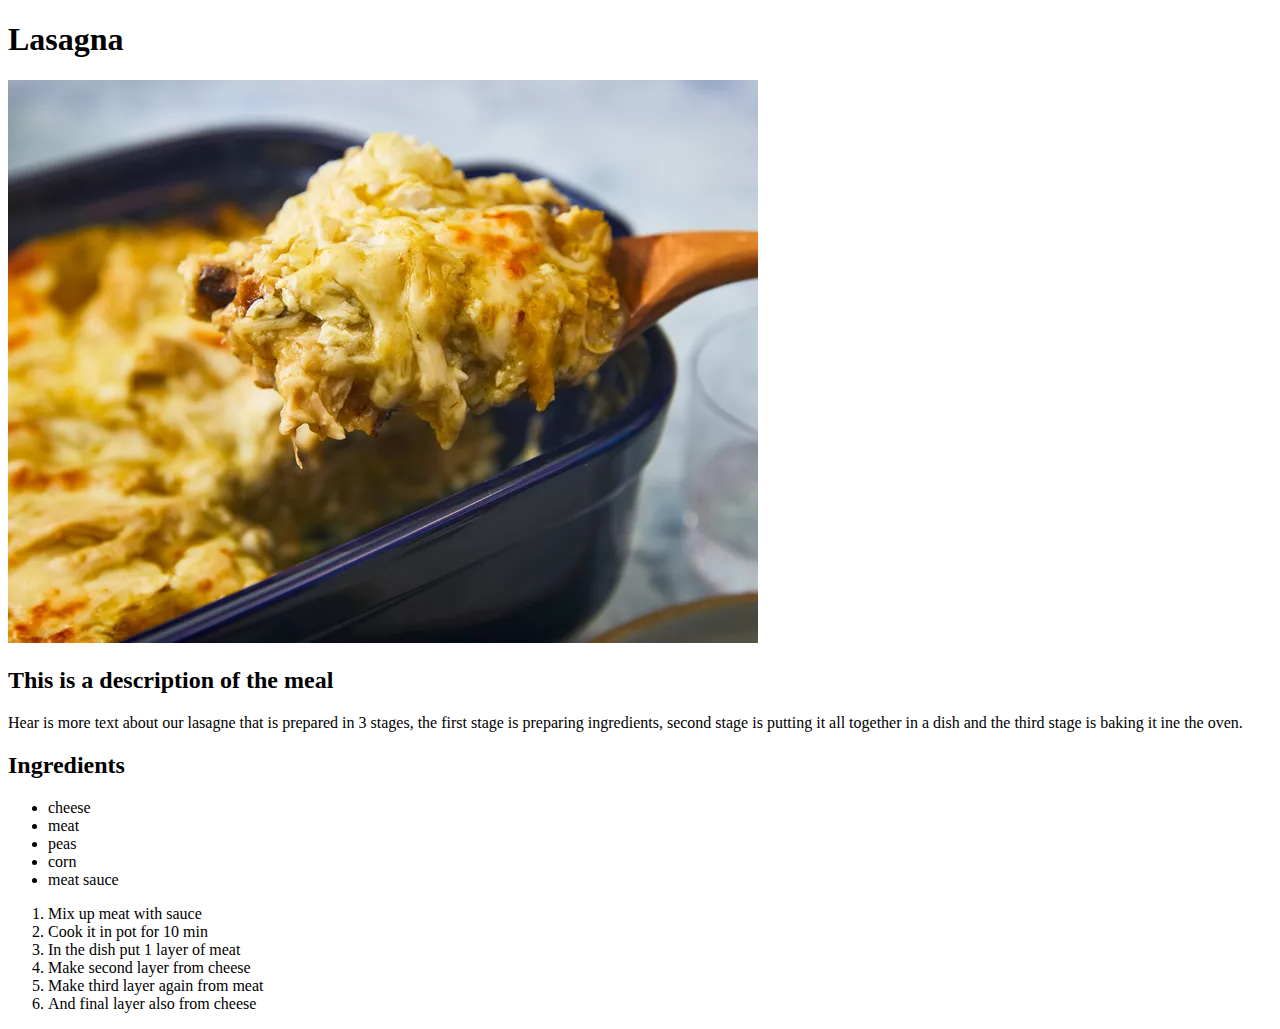
==== recipes/lasagna.html @ e0282693 "Create page showing recipes (project)" ====
<!DOCTYPE html>
<html>
    <head>
        <meta charset="UTF-8">
        <title>Lasagna recipe</title>
    </head>

    <body>
        <h1>Lasagna</h1>
        <img src="./44989-quick-and-easy-green-chile-chicken-enchilada-casserole-DDMFS-4x3-9a113d1bcf15463db09ce00b9ac796b3.webp">
        <h2>This is a description of the meal</h2>
        <p>Hear is more text about our lasagne that is prepared in 3 stages,
        the first stage is preparing ingredients,
        second stage is putting it all together in a dish
        and the third stage is baking it ine the oven.
        </p>

        <h2>Ingredients</h2>

        <ul>
            <li>cheese</li>
            <li>meat</li>
            <li>peas</li>
            <li>corn</li>
            <li>meat sauce</li>
        </ul>

        <ol>
            <li>Mix up meat with sauce</li>
            <li>Cook it in pot for 10 min</li>
            <li>In the dish put 1 layer of meat</li>
            <li>Make second layer from cheese</li>
            <li>Make third layer again from meat</li>
            <li>And final layer also from cheese</li>
        </ol>

    </body>
</html>
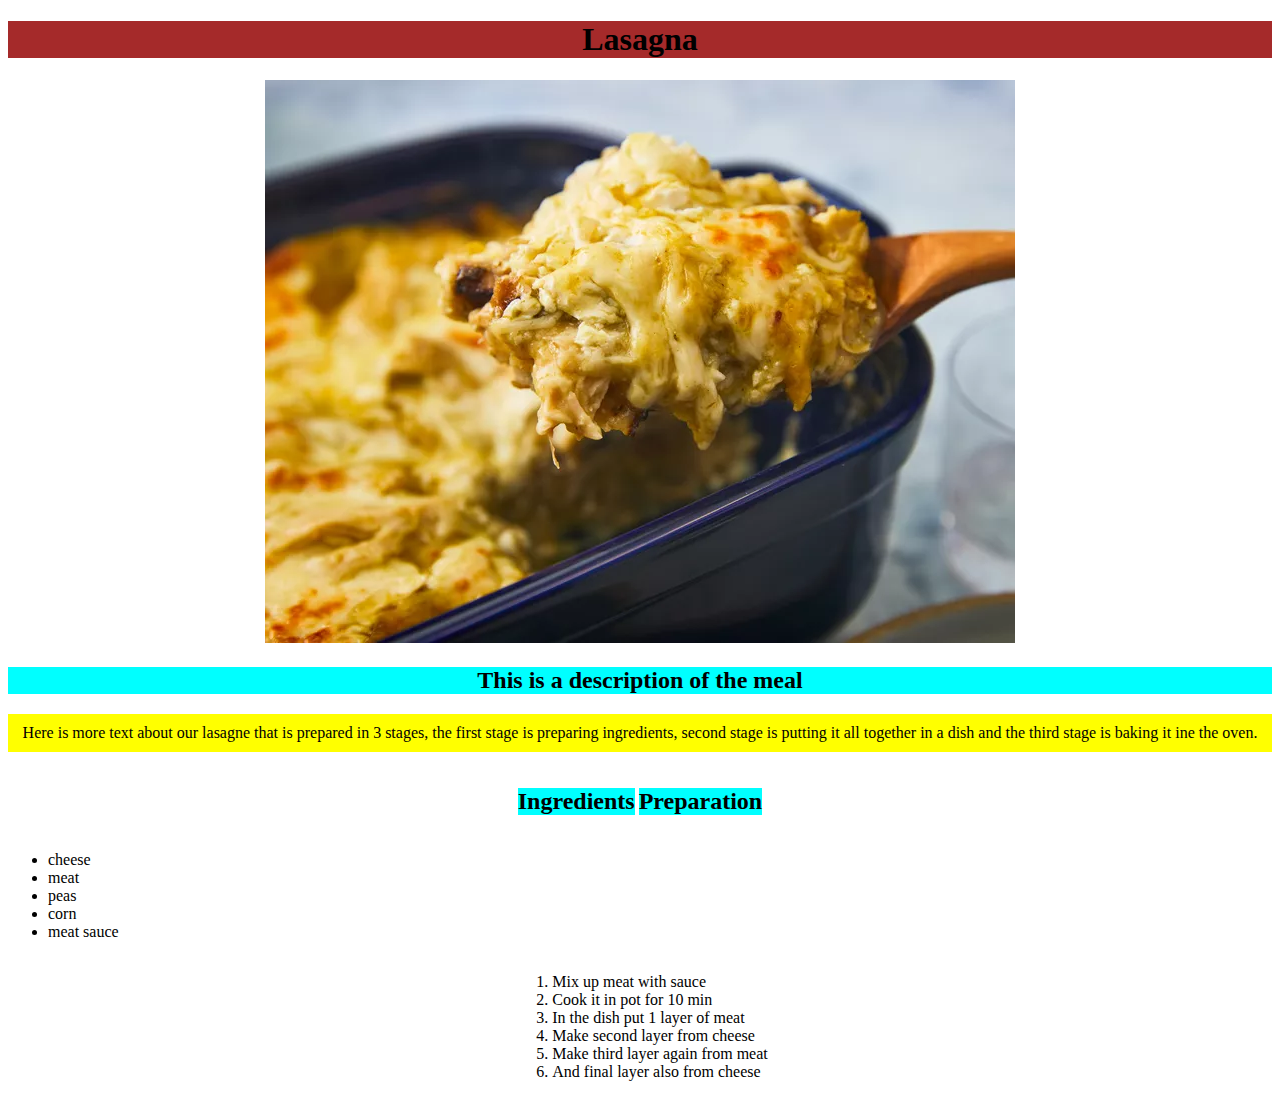
==== commit 5b9913a8: "Some block experiments" ====
--- a/recipes/lasagna.html
+++ b/recipes/lasagna.html
@@ -3,36 +3,48 @@
     <head>
         <meta charset="UTF-8">
         <title>Lasagna recipe</title>
+        <link rel="stylesheet" href="style.css">
     </head>
 
     <body>
         <h1>Lasagna</h1>
         <img src="./44989-quick-and-easy-green-chile-chicken-enchilada-casserole-DDMFS-4x3-9a113d1bcf15463db09ce00b9ac796b3.webp">
         <h2>This is a description of the meal</h2>
-        <p>Hear is more text about our lasagne that is prepared in 3 stages,
+            <p>Here is more text about our lasagne that is prepared in 3 stages,
         the first stage is preparing ingredients,
         second stage is putting it all together in a dish
         and the third stage is baking it ine the oven.
-        </p>
+            </p>
 
-        <h2>Ingredients</h2>
+        <div class="ingredients">
+            <h2>Ingredients</h2>
+        </div>
 
-        <ul>
-            <li>cheese</li>
-            <li>meat</li>
-            <li>peas</li>
-            <li>corn</li>
-            <li>meat sauce</li>
-        </ul>
+        <div class="preparation">
+            <h2>Preparation</h2>
+        </div>  
 
-        <ol>
-            <li>Mix up meat with sauce</li>
-            <li>Cook it in pot for 10 min</li>
-            <li>In the dish put 1 layer of meat</li>
-            <li>Make second layer from cheese</li>
-            <li>Make third layer again from meat</li>
-            <li>And final layer also from cheese</li>
-        </ol>
+        <div>
+            <div class="ullist">
+                <ul>
+                    <li>cheese</li>
+                    <li>meat</li>
+                    <li>peas</li>
+                    <li>corn</li>
+                    <li>meat sauce</li>
+                </ul>
+            </div>
 
+            <div class="ollist">
+                <ol>
+                    <li>Mix up meat with sauce</li>
+                    <li>Cook it in pot for 10 min</li>
+                    <li>In the dish put 1 layer of meat</li>
+                    <li>Make second layer from cheese</li>
+                    <li>Make third layer again from meat</li>
+                    <li>And final layer also from cheese</li>
+                </ol>    
+            </div>   
+        </div>     
     </body>
 </html>--- a/recipes/style.css
+++ b/recipes/style.css
@@ -0,0 +1,43 @@
+/* style.css*/
+body {
+    text-align:center;
+    font-family:"Times New Roman", sans-serif;
+}
+
+h1 {
+    background-color:brown;
+}
+
+h2 {
+    background-color: aqua;
+}
+
+.ingredients {
+    display: inline-block;
+}
+
+.preparation {
+    display: inline-block;
+}
+
+.ullist {
+    display: block;
+}
+
+.ollist {
+    display: inline-block;
+}
+
+p {
+    background-color: yellow;
+    display: block;
+    padding: 10px;
+}
+
+ul {
+    text-align: left;
+}
+
+ol {
+    text-align: left;
+}